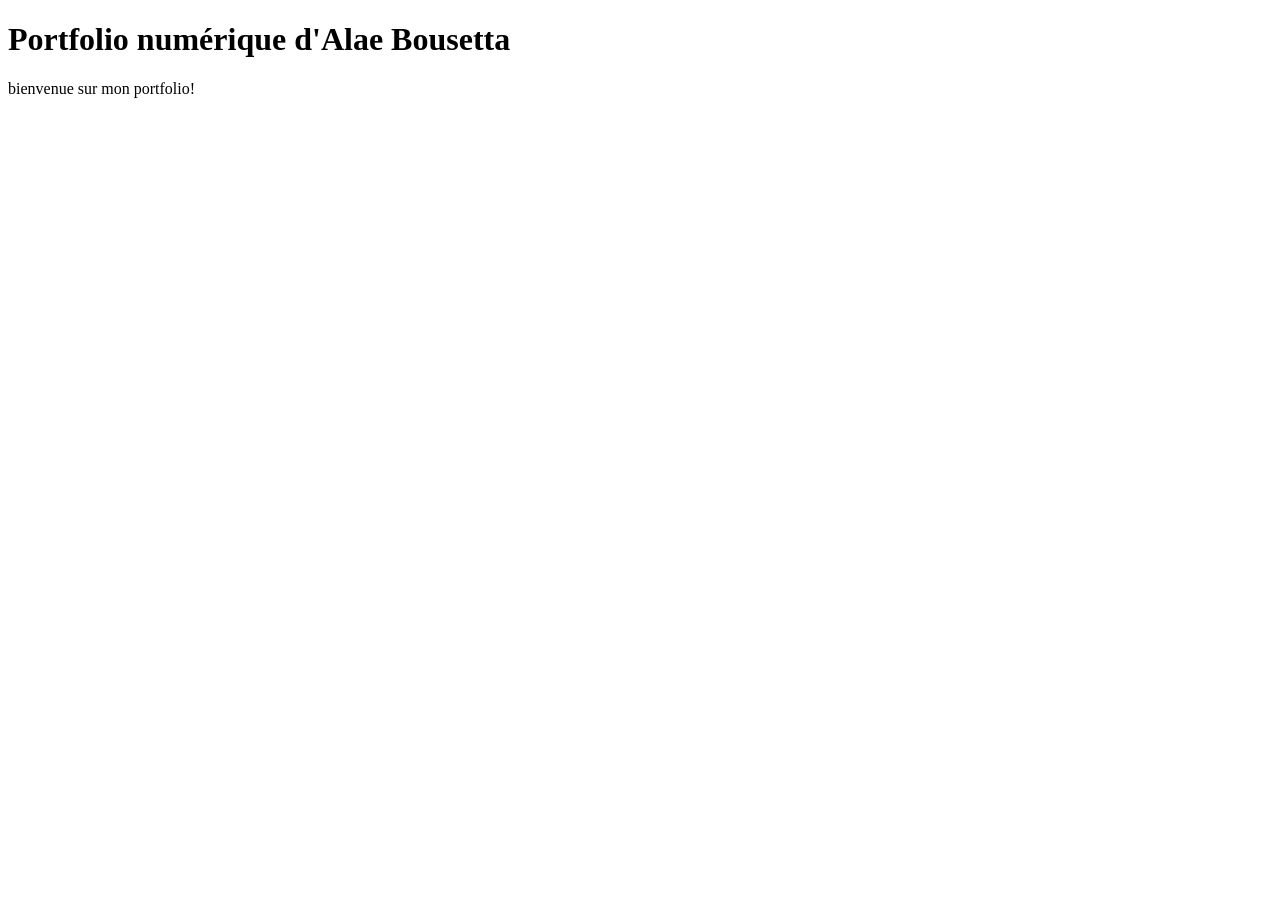
==== index.html @ e64db533 "Create index.html" ====
<!DOCTYPE html>
<html lang="fr">
<head>
  <meta charset="UTF-8">
  <meta name="viewport" content="width=device-width, initial-scale=1.0">
  <title>Portfolio numérique – Alae Bousetta</title>
</head>
<body>
  <header>
    <h1>Portfolio numérique d'Alae Bousetta</h1>
  </header>
  <main>
    <p>bienvenue sur mon portfolio!</p>
  </main>
</body>
</html>
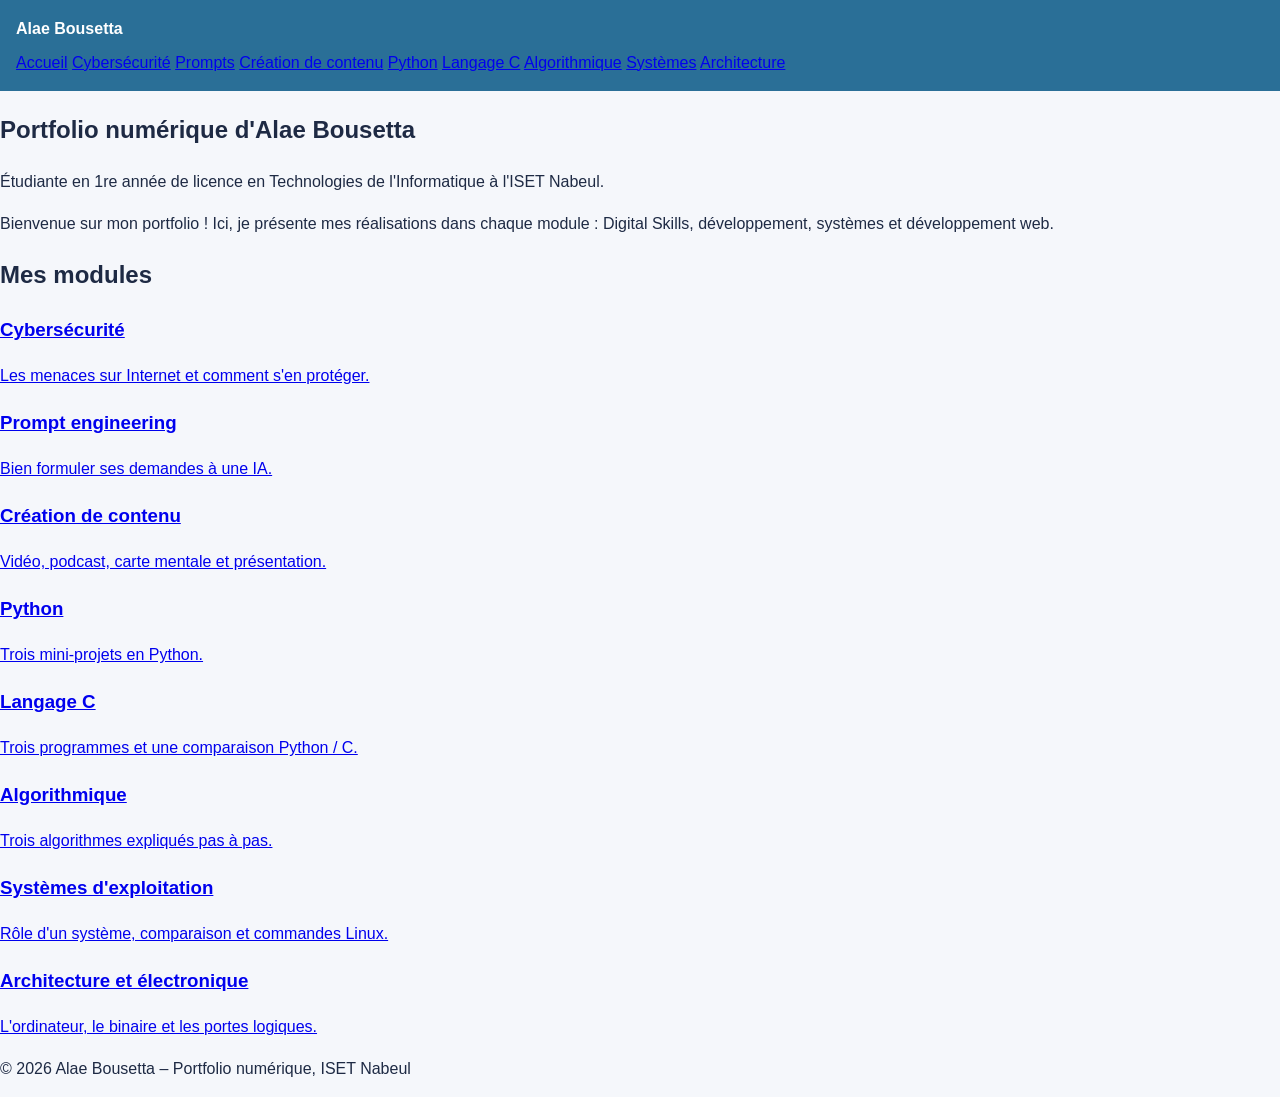
==== commit 7c1f4355: "Update index.html" ====
--- a/index.html
+++ b/index.html
@@ -4,13 +4,72 @@
   <meta charset="UTF-8">
   <meta name="viewport" content="width=device-width, initial-scale=1.0">
   <title>Portfolio numérique – Alae Bousetta</title>
+  <link rel="stylesheet" href="css/style.css">
 </head>
 <body>
   <header>
-    <h1>Portfolio numérique d'Alae Bousetta</h1>
+    <p class="logo">Alae Bousetta</p>
+    <nav>
+      <a href="index.html">Accueil</a>
+      <a href="digital-skills/cybersecurite.html">Cybersécurité</a>
+      <a href="digital-skills/prompt-engineering.html">Prompts</a>
+      <a href="digital-skills/creation-contenu.html">Création de contenu</a>
+      <a href="developpement/python.html">Python</a>
+      <a href="developpement/langage-c.html">Langage C</a>
+      <a href="developpement/algorithmique.html">Algorithmique</a>
+      <a href="systemes/systemes-exploitation.html">Systèmes</a>
+      <a href="systemes/architecture-electronique.html">Architecture</a>
+    </nav>
   </header>
+
   <main>
-    <p>bienvenue sur mon portfolio!</p>
+    <section>
+      <h1>Portfolio numérique d'Alae Bousetta</h1>
+      <p>Étudiante en 1re année de licence en Technologies de l'Informatique à l'ISET Nabeul.</p>
+      <p>Bienvenue sur mon portfolio ! Ici, je présente mes réalisations dans chaque module : Digital Skills, développement, systèmes et développement web.</p>
+    </section>
+
+    <h2>Mes modules</h2>
+    <div class="cartes">
+      <a class="carte" href="digital-skills/cybersecurite.html">
+        <h3>Cybersécurité</h3>
+        <p>Les menaces sur Internet et comment s'en protéger.</p>
+      </a>
+      <a class="carte" href="digital-skills/prompt-engineering.html">
+        <h3>Prompt engineering</h3>
+        <p>Bien formuler ses demandes à une IA.</p>
+      </a>
+      <a class="carte" href="digital-skills/creation-contenu.html">
+        <h3>Création de contenu</h3>
+        <p>Vidéo, podcast, carte mentale et présentation.</p>
+      </a>
+      <a class="carte" href="developpement/python.html">
+        <h3>Python</h3>
+        <p>Trois mini-projets en Python.</p>
+      </a>
+      <a class="carte" href="developpement/langage-c.html">
+        <h3>Langage C</h3>
+        <p>Trois programmes et une comparaison Python / C.</p>
+      </a>
+      <a class="carte" href="developpement/algorithmique.html">
+        <h3>Algorithmique</h3>
+        <p>Trois algorithmes expliqués pas à pas.</p>
+      </a>
+      <a class="carte" href="systemes/systemes-exploitation.html">
+        <h3>Systèmes d'exploitation</h3>
+        <p>Rôle d'un système, comparaison et commandes Linux.</p>
+      </a>
+      <a class="carte" href="systemes/architecture-electronique.html">
+        <h3>Architecture et électronique</h3>
+        <p>L'ordinateur, le binaire et les portes logiques.</p>
+      </a>
+    </div>
   </main>
+
+  <footer>
+    <p>© 2026 Alae Bousetta – Portfolio numérique, ISET Nabeul</p>
+  </footer>
+
+  <script src="js/script.js"></script>
 </body>
 </html>
--- a/css/style.css
+++ b/css/style.css
@@ -0,0 +1,42 @@
+
+:root {
+  --fond: #f5f7fb;
+  --texte: #1e2a44;
+  --accent: #2a6f97;
+}
+
+
+body {
+  margin: 0;
+  font-family: Arial, sans-serif;
+  background: var(--fond);
+  color: var(--texte);
+  line-height: 1.6;
+}
+
+
+header { background: var(--accent); padding: 1rem; }
+.logo { color: white; font-weight: bold; margin: 0 0 0.5rem;
+       
+nav { display: flex; flex-wrap: wrap; gap: 0.5rem 1rem; }
+nav a { color: white; text-decoration: none; }
+nav a:hover { text-decoration: underline; }
+
+
+main { max-width: 900px; margin: 0 auto; padding: 1rem; }
+
+section { background: white; border-radius: 8px; padding: 1rem; margin-bottom: 1rem; }
+
+
+img, iframe, video { max-width: 100%; }
+
+
+pre { background: #1e2a44; color: #f5f7fb; padding: 1rem; overflow-x: auto; border-radius: 8px; }
+
+
+.cartes { display: grid; grid-template-columns: repeat(auto-fit, minmax(220px, 1fr)); gap: 1rem; }
+.carte { display: block; background: white; padding: 1rem; border-radius: 8px; color: var(--texte); text-decoration: none; border: 2px solid transparent; }
+.carte:hover { border-color: var(--accent); }
+
+
+footer { text-align: center; padding: 1rem; font-size: 0.9rem; }
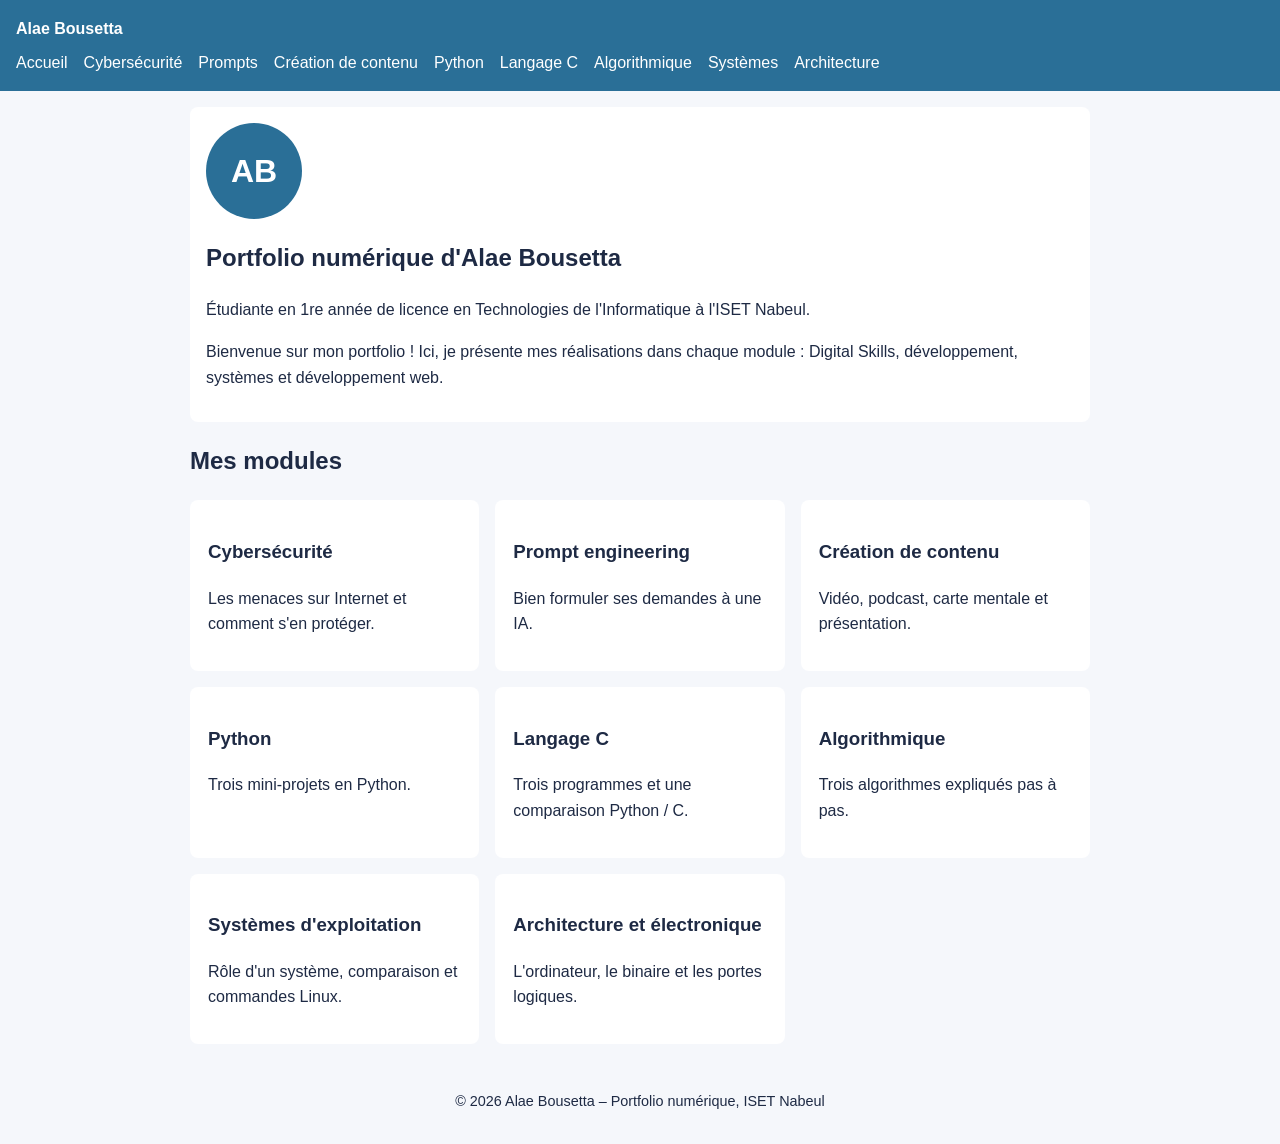
==== commit 4b8c7ac3: "Add files via upload" ====
--- a/index.html
+++ b/index.html
@@ -24,6 +24,7 @@
 
   <main>
     <section>
+      <div class="avatar" aria-hidden="true">AB</div>
       <h1>Portfolio numérique d'Alae Bousetta</h1>
       <p>Étudiante en 1re année de licence en Technologies de l'Informatique à l'ISET Nabeul.</p>
       <p>Bienvenue sur mon portfolio ! Ici, je présente mes réalisations dans chaque module : Digital Skills, développement, systèmes et développement web.</p>
--- a/css/style.css
+++ b/css/style.css
@@ -1,11 +1,11 @@
-
+/* Les couleurs du site */
 :root {
   --fond: #f5f7fb;
   --texte: #1e2a44;
   --accent: #2a6f97;
 }
 
-
+/* Le corps de la page */
 body {
   margin: 0;
   font-family: Arial, sans-serif;
@@ -14,29 +14,53 @@
   line-height: 1.6;
 }
 
-
+/* L'en-tête bleu et le menu */
 header { background: var(--accent); padding: 1rem; }
-.logo { color: white; font-weight: bold; margin: 0 0 0.5rem;
-       
+.logo { color: white; font-weight: bold; margin: 0 0 0.5rem; }
 nav { display: flex; flex-wrap: wrap; gap: 0.5rem 1rem; }
 nav a { color: white; text-decoration: none; }
 nav a:hover { text-decoration: underline; }
 
-
+/* Le contenu */
 main { max-width: 900px; margin: 0 auto; padding: 1rem; }
-
 section { background: white; border-radius: 8px; padding: 1rem; margin-bottom: 1rem; }
-
-
 img, iframe, video { max-width: 100%; }
-
-
 pre { background: #1e2a44; color: #f5f7fb; padding: 1rem; overflow-x: auto; border-radius: 8px; }
 
-
+/* Les cartes de la page d'accueil */
 .cartes { display: grid; grid-template-columns: repeat(auto-fit, minmax(220px, 1fr)); gap: 1rem; }
 .carte { display: block; background: white; padding: 1rem; border-radius: 8px; color: var(--texte); text-decoration: none; border: 2px solid transparent; }
 .carte:hover { border-color: var(--accent); }
 
+/* Le bas de page */
+footer { text-align: center; padding: 1rem; font-size: 0.9rem; }
 
-footer { text-align: center; padding: 1rem; font-size: 0.9rem; }
+/* La checklist de la page cybersécurité */
+.checklist { list-style: none; padding: 0; }
+.checklist li { margin-bottom: 0.5rem; }
+button { background: var(--accent); color: white; border: none; padding: 0.6rem 1.2rem; border-radius: 6px; font-size: 1rem; cursor: pointer; }
+#resultat { font-weight: bold; margin-top: 1rem; }
+
+/* Les tableaux */
+.tableau { overflow-x: auto; }
+table { border-collapse: collapse; width: 100%; }
+th, td { border: 1px solid #d0d7e2; padding: 0.5rem; text-align: left; vertical-align: top; }
+th { background: #e8eef6; }
+
+/* Le schéma du système d'exploitation */
+.schema { display: flex; flex-direction: column; align-items: center; gap: 0.3rem; text-align: center; }
+.couche { width: 100%; max-width: 650px; padding: 0.8rem; border-radius: 8px; background: #e8eef6; }
+.couche.os { background: var(--accent); color: white; }
+.roles { display: grid; grid-template-columns: repeat(auto-fit, minmax(130px, 1fr)); gap: 0.5rem; margin-top: 0.6rem; }
+.roles div { background: white; color: var(--texte); padding: 0.5rem; border-radius: 6px; font-size: 0.9rem; }
+.fleche { font-size: 1.3rem; }
+
+/* Le schéma de l'architecture d'un ordinateur */
+.archi { display: flex; flex-direction: column; align-items: center; gap: 0.4rem; text-align: center; }
+.bloc { background: #e8eef6; border-radius: 8px; padding: 0.8rem; }
+.bloc.cpu { background: var(--accent); color: white; max-width: 420px; width: 100%; }
+.bus { width: 100%; background: var(--texte); color: white; padding: 0.5rem; border-radius: 6px; font-weight: bold; }
+.ligne-blocs { display: grid; grid-template-columns: repeat(auto-fit, minmax(140px, 1fr)); gap: 0.5rem; width: 100%; }
+
+/* L'avatar de la page d'accueil (mes initiales) */
+.avatar { width: 96px; height: 96px; border-radius: 50%; background: var(--accent); color: white; display: flex; align-items: center; justify-content: center; font-size: 2rem; font-weight: bold; }
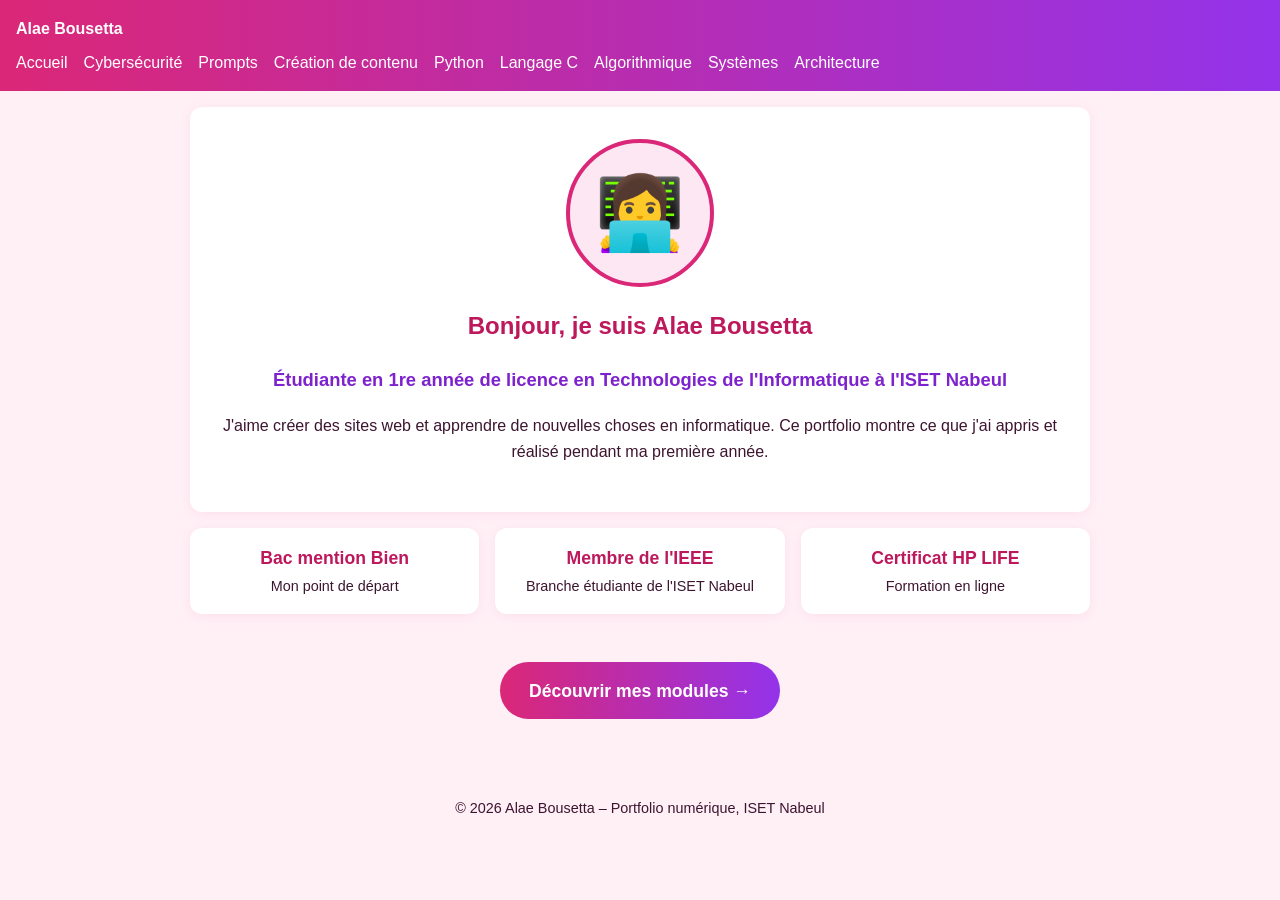
==== commit 4a373117: "Add files via upload" ====
--- a/index.html
+++ b/index.html
@@ -3,7 +3,7 @@
 <head>
   <meta charset="UTF-8">
   <meta name="viewport" content="width=device-width, initial-scale=1.0">
-  <title>Portfolio numérique – Alae Bousetta</title>
+  <title>Alae Bousetta – Portfolio numérique</title>
   <link rel="stylesheet" href="css/style.css">
 </head>
 <body>
@@ -23,48 +23,25 @@
   </header>
 
   <main>
-    <section>
-      <div class="avatar" aria-hidden="true">AB</div>
-      <h1>Portfolio numérique d'Alae Bousetta</h1>
-      <p>Étudiante en 1re année de licence en Technologies de l'Informatique à l'ISET Nabeul.</p>
-      <p>Bienvenue sur mon portfolio ! Ici, je présente mes réalisations dans chaque module : Digital Skills, développement, systèmes et développement web.</p>
+    <!-- Ma présentation -->
+    <section class="presentation">
+      <div class="avatar" aria-hidden="true">👩‍💻</div>
+      <h1>Bonjour, je suis Alae Bousetta</h1>
+      <p class="sous-titre">Étudiante en 1re année de licence en Technologies de l'Informatique à l'ISET Nabeul</p>
+      <p>J'aime créer des sites web et apprendre de nouvelles choses en informatique. Ce portfolio montre ce que j'ai appris et réalisé pendant ma première année.</p>
     </section>
 
-    <h2>Mes modules</h2>
-    <div class="cartes">
-      <a class="carte" href="digital-skills/cybersecurite.html">
-        <h3>Cybersécurité</h3>
-        <p>Les menaces sur Internet et comment s'en protéger.</p>
-      </a>
-      <a class="carte" href="digital-skills/prompt-engineering.html">
-        <h3>Prompt engineering</h3>
-        <p>Bien formuler ses demandes à une IA.</p>
-      </a>
-      <a class="carte" href="digital-skills/creation-contenu.html">
-        <h3>Création de contenu</h3>
-        <p>Vidéo, podcast, carte mentale et présentation.</p>
-      </a>
-      <a class="carte" href="developpement/python.html">
-        <h3>Python</h3>
-        <p>Trois mini-projets en Python.</p>
-      </a>
-      <a class="carte" href="developpement/langage-c.html">
-        <h3>Langage C</h3>
-        <p>Trois programmes et une comparaison Python / C.</p>
-      </a>
-      <a class="carte" href="developpement/algorithmique.html">
-        <h3>Algorithmique</h3>
-        <p>Trois algorithmes expliqués pas à pas.</p>
-      </a>
-      <a class="carte" href="systemes/systemes-exploitation.html">
-        <h3>Systèmes d'exploitation</h3>
-        <p>Rôle d'un système, comparaison et commandes Linux.</p>
-      </a>
-      <a class="carte" href="systemes/architecture-electronique.html">
-        <h3>Architecture et électronique</h3>
-        <p>L'ordinateur, le binaire et les portes logiques.</p>
-      </a>
+    <!-- Quelques informations sur moi -->
+    <div class="atouts">
+      <div class="atout"><strong>Bac mention Bien</strong><span>Mon point de départ</span></div>
+      <div class="atout"><strong>Membre de l'IEEE</strong><span>Branche étudiante de l'ISET Nabeul</span></div>
+      <div class="atout"><strong>Certificat HP LIFE</strong><span>Formation en ligne</span></div>
     </div>
+
+    <!-- Le bouton vers la page des modules -->
+    <p class="centre">
+      <a class="bouton-modules" href="modules.html">Découvrir mes modules →</a>
+    </p>
   </main>
 
   <footer>
--- a/css/style.css
+++ b/css/style.css
@@ -1,8 +1,16 @@
-/* Les couleurs du site */
+/* Les couleurs du site : change-les ici seulement */
 :root {
-  --fond: #f5f7fb;
-  --texte: #1e2a44;
-  --accent: #2a6f97;
+  --fond: #fff0f6;      /* rose très clair : l'arrière-plan */
+  --texte: #3d1530;     /* le texte (prune foncé) */
+  --accent: #db2777;    /* le rose vif des boutons et bordures */
+  --degrade1: #db2777;  /* début du dégradé (rose) */
+  --degrade2: #9333ea;  /* fin du dégradé (violet) */
+  --titre1: #be185d;    /* couleur des grands titres h1 */
+  --titre2: #7e22ce;    /* couleur des titres h2 */
+  --teinte1: #fce7f3;   /* cartes Digital Skills (rose pâle) */
+  --teinte2: #ede9fe;   /* cartes Développement (lavande) */
+  --teinte3: #ffedd5;   /* cartes Systèmes (pêche) */
+  --code: #4a1036;      /* fond des blocs de code */
 }
 
 /* Le corps de la page */
@@ -14,8 +22,8 @@
   line-height: 1.6;
 }
 
-/* L'en-tête bleu et le menu */
-header { background: var(--accent); padding: 1rem; }
+/* L'en-tête en dégradé et le menu */
+header { background: linear-gradient(90deg, var(--degrade1), var(--degrade2)); padding: 1rem; }
 .logo { color: white; font-weight: bold; margin: 0 0 0.5rem; }
 nav { display: flex; flex-wrap: wrap; gap: 0.5rem 1rem; }
 nav a { color: white; text-decoration: none; }
@@ -23,14 +31,13 @@
 
 /* Le contenu */
 main { max-width: 900px; margin: 0 auto; padding: 1rem; }
-section { background: white; border-radius: 8px; padding: 1rem; margin-bottom: 1rem; }
+section { background: white; border-radius: 12px; padding: 1rem; margin-bottom: 1rem; box-shadow: 0 2px 12px rgba(219, 39, 119, 0.08); }
 img, iframe, video { max-width: 100%; }
-pre { background: #1e2a44; color: #f5f7fb; padding: 1rem; overflow-x: auto; border-radius: 8px; }
+pre { background: var(--code); color: #fdf2f8; padding: 1rem; overflow-x: auto; border-radius: 8px; }
 
-/* Les cartes de la page d'accueil */
-.cartes { display: grid; grid-template-columns: repeat(auto-fit, minmax(220px, 1fr)); gap: 1rem; }
-.carte { display: block; background: white; padding: 1rem; border-radius: 8px; color: var(--texte); text-decoration: none; border: 2px solid transparent; }
-.carte:hover { border-color: var(--accent); }
+/* Les titres en couleur */
+h1 { color: var(--titre1); }
+h2 { color: var(--titre2); }
 
 /* Le bas de page */
 footer { text-align: center; padding: 1rem; font-size: 0.9rem; }
@@ -38,18 +45,18 @@
 /* La checklist de la page cybersécurité */
 .checklist { list-style: none; padding: 0; }
 .checklist li { margin-bottom: 0.5rem; }
-button { background: var(--accent); color: white; border: none; padding: 0.6rem 1.2rem; border-radius: 6px; font-size: 1rem; cursor: pointer; }
+button { background: linear-gradient(90deg, var(--degrade1), var(--degrade2)); color: white; border: none; padding: 0.6rem 1.2rem; border-radius: 6px; font-size: 1rem; cursor: pointer; }
 #resultat { font-weight: bold; margin-top: 1rem; }
 
 /* Les tableaux */
 .tableau { overflow-x: auto; }
 table { border-collapse: collapse; width: 100%; }
-th, td { border: 1px solid #d0d7e2; padding: 0.5rem; text-align: left; vertical-align: top; }
-th { background: #e8eef6; }
+th, td { border: 1px solid #f3c6da; padding: 0.5rem; text-align: left; vertical-align: top; }
+th { background: var(--teinte1); }
 
 /* Le schéma du système d'exploitation */
 .schema { display: flex; flex-direction: column; align-items: center; gap: 0.3rem; text-align: center; }
-.couche { width: 100%; max-width: 650px; padding: 0.8rem; border-radius: 8px; background: #e8eef6; }
+.couche { width: 100%; max-width: 650px; padding: 0.8rem; border-radius: 8px; background: var(--teinte2); }
 .couche.os { background: var(--accent); color: white; }
 .roles { display: grid; grid-template-columns: repeat(auto-fit, minmax(130px, 1fr)); gap: 0.5rem; margin-top: 0.6rem; }
 .roles div { background: white; color: var(--texte); padding: 0.5rem; border-radius: 6px; font-size: 0.9rem; }
@@ -57,10 +64,31 @@
 
 /* Le schéma de l'architecture d'un ordinateur */
 .archi { display: flex; flex-direction: column; align-items: center; gap: 0.4rem; text-align: center; }
-.bloc { background: #e8eef6; border-radius: 8px; padding: 0.8rem; }
+.bloc { background: var(--teinte2); border-radius: 8px; padding: 0.8rem; }
 .bloc.cpu { background: var(--accent); color: white; max-width: 420px; width: 100%; }
 .bus { width: 100%; background: var(--texte); color: white; padding: 0.5rem; border-radius: 6px; font-weight: bold; }
 .ligne-blocs { display: grid; grid-template-columns: repeat(auto-fit, minmax(140px, 1fr)); gap: 0.5rem; width: 100%; }
 
-/* L'avatar de la page d'accueil (mes initiales) */
-.avatar { width: 96px; height: 96px; border-radius: 50%; background: var(--accent); color: white; display: flex; align-items: center; justify-content: center; font-size: 2rem; font-weight: bold; }
+/* La page d'accueil « Qui je suis » */
+.presentation { text-align: center; padding: 2rem 1.2rem; }
+.avatar { width: 140px; height: 140px; border-radius: 50%; background: var(--teinte1); border: 4px solid var(--accent); display: flex; align-items: center; justify-content: center; font-size: 4.5rem; margin: 0 auto 1rem; }
+img.avatar { object-fit: cover; }
+.sous-titre { font-size: 1.15rem; font-weight: bold; color: var(--titre2); }
+.atouts { display: grid; grid-template-columns: repeat(auto-fit, minmax(200px, 1fr)); gap: 1rem; margin-bottom: 2rem; }
+.atout { background: white; border-radius: 12px; padding: 1rem; text-align: center; box-shadow: 0 2px 12px rgba(219, 39, 119, 0.08); }
+.atout strong { display: block; color: var(--titre1); font-size: 1.1rem; }
+.atout span { font-size: 0.9rem; }
+.centre { text-align: center; }
+
+/* Le grand bouton vers les modules */
+.bouton-modules { display: inline-block; margin: 1rem 0; padding: 0.9rem 1.8rem; border-radius: 999px; background: linear-gradient(90deg, var(--degrade1), var(--degrade2)); color: white; font-weight: bold; font-size: 1.1rem; text-decoration: none; }
+.bouton-modules:hover { box-shadow: 0 4px 14px rgba(0, 0, 0, 0.2); }
+
+/* Les cartes de la page des modules : une couleur par partie du programme */
+.cartes { display: grid; grid-template-columns: repeat(auto-fit, minmax(220px, 1fr)); gap: 1rem; margin-bottom: 1.5rem; }
+.carte { display: block; padding: 1rem; border-radius: 12px; color: var(--texte); text-decoration: none; border: 2px solid transparent; box-shadow: 0 2px 10px rgba(0, 0, 0, 0.05); }
+.carte:hover { border-color: var(--accent); }
+.carte h3 { color: var(--titre1); margin-top: 0; }
+.carte.ds { background: var(--teinte1); }
+.carte.dev { background: var(--teinte2); }
+.carte.sys { background: var(--teinte3); }
